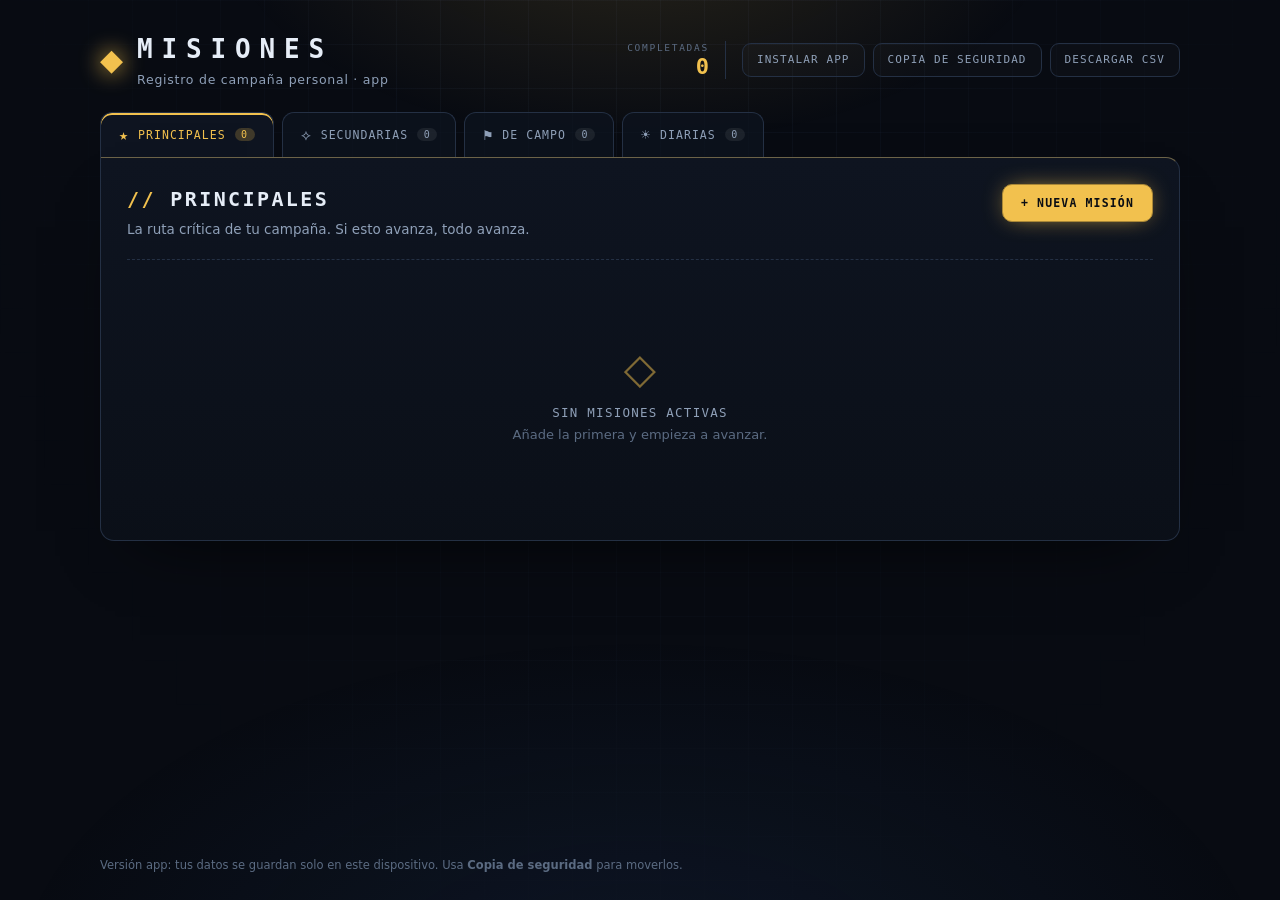
==== docs/index.html @ 9934641f "Validar fechas y mejorar avisos móviles" ====
<!DOCTYPE html>
<html lang="es">
<head>
  <meta charset="utf-8">
  <meta name="viewport" content="width=device-width, initial-scale=1, viewport-fit=cover">
  <title>MISIONES — Registro de campaña</title>
  <meta name="description" content="Convierte tus tareas en misiones de videojuego. Funciona sin conexión y guarda todo en tu dispositivo.">
  <meta name="theme-color" content="#080b12">
  <meta name="mobile-web-app-capable" content="yes">
  <meta name="apple-mobile-web-app-capable" content="yes">
  <meta name="apple-mobile-web-app-status-bar-style" content="black-translucent">
  <meta name="apple-mobile-web-app-title" content="Misiones">
  <link rel="manifest" href="manifest.webmanifest">
  <link rel="icon" type="image/png" sizes="64x64" href="iconos/favicon-64.png">
  <link rel="apple-touch-icon" href="iconos/apple-touch-icon.png">
  <link rel="stylesheet" href="style.css">
</head>
<body data-tipo="principales">
  <div class="fondo-rejilla" aria-hidden="true"></div>
  <div class="fondo-brillo" aria-hidden="true"></div>

  <header class="hud">
    <div class="marca">
      <span class="sigilo" aria-hidden="true">◆</span>
      <div>
        <h1>MISIONES</h1>
        <p class="lema-app">Registro de campaña personal · app</p>
      </div>
    </div>
    <div class="hud-derecha">
      <div class="stat">
        <span class="stat-etiqueta">COMPLETADAS</span>
        <span class="stat-valor" id="stat-completadas">0</span>
      </div>
      <div class="hud-acciones">
        <button type="button" class="btn-csv" id="btn-instalar">Instalar app</button>
        <button type="button" class="btn-csv" id="btn-copia">Copia de seguridad</button>
        <button type="button" class="btn-csv" id="btn-csv">Descargar CSV</button>
      </div>
    </div>
  </header>

  <nav class="pestanas" role="tablist" aria-label="Tipos de misión">
    <button class="pestana activa" data-tipo="principales" role="tab">
      <span class="pestana-icono" aria-hidden="true">★</span>
      <span class="pestana-texto">Principales</span>
      <span class="pestana-contador" data-contador="principales">0</span>
    </button>
    <button class="pestana" data-tipo="secundarias" role="tab">
      <span class="pestana-icono" aria-hidden="true">⟡</span>
      <span class="pestana-texto">Secundarias</span>
      <span class="pestana-contador" data-contador="secundarias">0</span>
    </button>
    <button class="pestana" data-tipo="campo" role="tab">
      <span class="pestana-icono" aria-hidden="true">⚑</span>
      <span class="pestana-texto">De Campo</span>
      <span class="pestana-contador" data-contador="campo">0</span>
    </button>
    <button class="pestana" data-tipo="diarias" role="tab">
      <span class="pestana-icono" aria-hidden="true">☀</span>
      <span class="pestana-texto">Diarias</span>
      <span class="pestana-contador" data-contador="diarias">0</span>
    </button>
  </nav>

  <main class="tablero">
    <section class="panel">
      <div class="panel-cabecera">
        <div>
          <h2 id="titulo-seccion">Principales</h2>
          <p class="panel-lema" id="lema-seccion">La ruta crítica de tu campaña.</p>
        </div>
        <button class="btn-primario" id="btn-nueva">
          <span aria-hidden="true">+</span> Nueva misión
        </button>
      </div>

      <ul class="lista-misiones" id="lista"></ul>

      <div class="vacio" id="vacio" hidden>
        <span class="vacio-icono" aria-hidden="true">◇</span>
        <p class="vacio-titulo">Sin misiones activas</p>
        <p class="vacio-texto">Añade la primera y empieza a avanzar.</p>
      </div>
    </section>
  </main>

  <footer class="pie">
    <span>Versión app: tus datos se guardan solo en este dispositivo. Usa <strong>Copia de seguridad</strong> para moverlos.</span>
  </footer>

  <dialog id="dialogo" class="dialogo">
    <form id="form-mision" novalidate>
      <header class="dialogo-cabecera">
        <div>
          <p class="dialogo-etiqueta" id="dialogo-tipo">PRINCIPALES</p>
          <h3>Nueva misión</h3>
        </div>
        <button type="button" class="btn-cerrar" id="btn-cerrar" aria-label="Cerrar">×</button>
      </header>

      <p class="grupo-ajustes-titulo">Ajustes normales</p>
      <label class="campo">
        <span>Título <b aria-hidden="true">*</b></span>
        <input type="text" id="campo-titulo" maxlength="160" placeholder="Ej. Terminar el informe del trimestre" autocomplete="off" required>
      </label>

      <label class="campo">
        <span>Descripción <em>(opcional)</em></span>
        <textarea id="campo-descripcion" rows="3" maxlength="1000" placeholder="Detalles, recompensas, notas…"></textarea>
      </label>

      <div class="campos-fecha">
        <div class="campo campo-fecha">
          <label for="campo-inicio">Fecha inicio <em>(opcional)</em></label>
          <div class="fecha-control">
            <input type="date" id="campo-inicio">
            <label class="opcion-aviso" for="aviso-inicio">
              <input type="checkbox" id="aviso-inicio" disabled>
              <span class="radio-aviso" aria-hidden="true"></span>
              <span>Avisarme · 00:00</span>
            </label>
          </div>
        </div>
        <div class="campo campo-fecha">
          <label for="campo-fin">Fecha fin <em>(opcional)</em></label>
          <div class="fecha-control">
            <input type="date" id="campo-fin">
            <label class="opcion-aviso" for="aviso-fin">
              <input type="checkbox" id="aviso-fin" disabled>
              <span class="radio-aviso" aria-hidden="true"></span>
              <span>Avisarme · 23:59</span>
            </label>
          </div>
        </div>
      </div>

      <details class="ajustes-avanzados">
        <summary><span>Ajustes avanzados</span><span class="chevron" aria-hidden="true">⌄</span></summary>
        <div class="avanzados-contenido">
          <p>Opciones adicionales para personalizar esta misión.</p>
          <button type="button" class="btn-fase" id="btn-anadir-fase"><span aria-hidden="true">＋</span> Añadir fase <span class="proximamente">Próximamente</span></button>
        </div>
      </details>

      <p class="form-error" id="form-error" role="alert" hidden></p>

      <footer class="dialogo-pie">
        <button type="button" class="btn-secundario" id="btn-cancelar">Cancelar</button>
        <button type="submit" class="btn-primario">Desplegar misión</button>
      </footer>
    </form>
  </dialog>

  <input type="file" id="archivo-copia" accept="application/json,.json" hidden>

  <div class="aviso" id="aviso" role="status" aria-live="polite" hidden></div>

  <script src="almacen.js"></script>
  <script src="nucleo.js"></script>
  <script>
    if ("serviceWorker" in navigator && /^https?:$/.test(location.protocol)) {
      window.addEventListener("load", function () {
        navigator.serviceWorker.register("./sw.js").catch(function () {
          /* sin service worker la app sigue funcionando */
        });
      });
    }
  </script>
</body>
</html>
---- docs/style.css ----
:root {
  --fondo: #080b12;
  --panel: #0e1420;
  --panel-alto: #121a28;
  --borde: #243044;
  --texto: #e6edf7;
  --texto-suave: #8fa0b8;
  --texto-tenue: #5b6b82;
  --acento: #f2c14e;
  --acento-tenue: rgba(242, 193, 78, 0.14);
  --peligro: #ff6b6b;
  --fuente-mono: ui-monospace, "SFMono-Regular", "Cascadia Mono", Consolas, monospace;
  --radio: 14px;
}

body[data-tipo="principales"] { --acento: #f2c14e; --acento-tenue: rgba(242, 193, 78, 0.14); }
body[data-tipo="secundarias"] { --acento: #56c8ff; --acento-tenue: rgba(86, 200, 255, 0.14); }
body[data-tipo="campo"] { --acento: #7ee787; --acento-tenue: rgba(126, 231, 135, 0.14); }
body[data-tipo="diarias"] { --acento: #c792ea; --acento-tenue: rgba(199, 146, 234, 0.14); }

* { box-sizing: border-box; }

[hidden] { display: none !important; }

html, body { min-height: 100%; }

body {
  margin: 0;
  background: var(--fondo);
  color: var(--texto);
  font-family: "Segoe UI", system-ui, -apple-system, sans-serif;
  line-height: 1.5;
  display: flex;
  flex-direction: column;
  min-height: 100vh;
  overflow-x: hidden;
  overscroll-behavior-y: none;
  padding-top: env(safe-area-inset-top);
  padding-bottom: env(safe-area-inset-bottom);
}

.fondo-rejilla {
  position: fixed;
  inset: 0;
  z-index: 0;
  pointer-events: none;
  background-image:
    linear-gradient(rgba(120, 160, 220, 0.045) 1px, transparent 1px),
    linear-gradient(90deg, rgba(120, 160, 220, 0.045) 1px, transparent 1px);
  background-size: 44px 44px;
  mask-image: radial-gradient(ellipse at 50% 0%, #000 20%, transparent 78%);
}

.fondo-brillo {
  position: fixed;
  inset: 0;
  z-index: 0;
  pointer-events: none;
  background:
    radial-gradient(600px 320px at 50% -80px, var(--acento-tenue), transparent 70%),
    radial-gradient(900px 500px at 50% 110%, rgba(40, 80, 140, 0.16), transparent 70%);
  transition: background 0.4s ease;
}

.hud, .pestanas, .tablero, .pie { position: relative; z-index: 1; }

/* ---------- Cabecera ---------- */
.hud {
  display: flex;
  align-items: center;
  justify-content: space-between;
  gap: 20px;
  flex-wrap: wrap;
  width: min(1080px, 100% - 40px);
  margin: 0 auto;
  padding: 30px 0 22px;
}

.marca { display: flex; align-items: center; gap: 14px; }

.sigilo {
  color: var(--acento);
  font-size: 30px;
  line-height: 1;
  text-shadow: 0 0 22px var(--acento);
  transition: color 0.3s ease;
}

h1 {
  margin: 0;
  font-family: var(--fuente-mono);
  font-size: 26px;
  letter-spacing: 0.34em;
  font-weight: 700;
}

.lema-app {
  margin: 2px 0 0;
  font-size: 12.5px;
  color: var(--texto-suave);
  letter-spacing: 0.06em;
}

.hud-derecha { display: flex; align-items: center; gap: 16px; }

.stat {
  display: flex;
  flex-direction: column;
  align-items: flex-end;
  padding-right: 16px;
  border-right: 1px solid var(--borde);
}

.stat-etiqueta {
  font-family: var(--fuente-mono);
  font-size: 9.5px;
  letter-spacing: 0.18em;
  color: var(--texto-tenue);
}

.stat-valor {
  font-family: var(--fuente-mono);
  font-size: 22px;
  font-weight: 700;
  color: var(--acento);
  line-height: 1.1;
  transition: color 0.3s ease;
}

.btn-csv {
  font-family: var(--fuente-mono);
  font-size: 11px;
  letter-spacing: 0.1em;
  text-transform: uppercase;
  text-decoration: none;
  color: var(--texto-suave);
  border: 1px solid var(--borde);
  background: rgba(255, 255, 255, 0.02);
  border-radius: 9px;
  padding: 10px 14px;
  transition: 0.2s ease;
}

.btn-csv:hover { color: var(--texto); border-color: var(--acento); background: var(--acento-tenue); }

/* En la versión app los botones de cabecera son <button>. */
button.btn-csv {
  cursor: pointer;
  font-family: var(--fuente-mono);
  line-height: 1.1;
}

.hud-acciones { display: flex; align-items: center; gap: 8px; flex-wrap: wrap; justify-content: flex-end; }

/* ---------- Pestañas ---------- */
.pestanas {
  display: flex;
  gap: 8px;
  width: min(1080px, 100% - 40px);
  margin: 0 auto;
  padding-bottom: 0;
  overflow-x: auto;
  scrollbar-width: none;
}

.pestanas::-webkit-scrollbar { display: none; }

.pestana {
  --color: var(--texto-suave);
  display: flex;
  align-items: center;
  gap: 9px;
  padding: 13px 18px;
  border: 1px solid var(--borde);
  border-bottom: none;
  border-radius: 12px 12px 0 0;
  background: rgba(14, 20, 32, 0.7);
  color: var(--texto-suave);
  font-family: var(--fuente-mono);
  font-size: 11.5px;
  letter-spacing: 0.09em;
  text-transform: uppercase;
  cursor: pointer;
  white-space: nowrap;
  transition: 0.2s ease;
}

.pestana:hover { color: var(--texto); background: var(--panel-alto); }

.pestana.activa {
  color: var(--color);
  background: var(--panel);
  box-shadow: inset 0 2px 0 var(--color);
}

.pestana[data-tipo="principales"] { --color: #f2c14e; }
.pestana[data-tipo="secundarias"] { --color: #56c8ff; }
.pestana[data-tipo="campo"] { --color: #7ee787; }
.pestana[data-tipo="diarias"] { --color: #c792ea; }

.pestana-icono { font-size: 15px; }

.pestana-contador {
  font-size: 10px;
  min-width: 20px;
  text-align: center;
  padding: 1px 6px;
  border-radius: 20px;
  background: rgba(255, 255, 255, 0.07);
  color: var(--texto-suave);
}

.pestana.activa .pestana-contador {
  background: color-mix(in srgb, var(--color) 22%, transparent);
  color: var(--color);
}

/* ---------- Tablero ---------- */
.tablero {
  flex: 1;
  width: min(1080px, 100% - 40px);
  margin: 0 auto;
  padding-bottom: 40px;
}

.panel {
  background: linear-gradient(180deg, var(--panel) 0%, rgba(11, 16, 25, 0.96) 100%);
  border: 1px solid var(--borde);
  border-top: 1px solid color-mix(in srgb, var(--acento) 35%, var(--borde));
  border-radius: 0 var(--radio) var(--radio) var(--radio);
  padding: 26px;
  min-height: 380px;
  box-shadow: 0 30px 70px -40px rgba(0, 0, 0, 0.9);
}

.panel-cabecera {
  display: flex;
  align-items: flex-start;
  justify-content: space-between;
  gap: 20px;
  flex-wrap: wrap;
  padding-bottom: 20px;
  border-bottom: 1px dashed var(--borde);
}

.panel h2 {
  margin: 0;
  font-family: var(--fuente-mono);
  font-size: 20px;
  letter-spacing: 0.12em;
  text-transform: uppercase;
}

.panel h2::before { content: "// "; color: var(--acento); }

.panel-lema { margin: 5px 0 0; color: var(--texto-suave); font-size: 13.5px; }

/* ---------- Botones ---------- */
.btn-primario, .btn-secundario {
  font-family: var(--fuente-mono);
  font-size: 11.5px;
  letter-spacing: 0.1em;
  text-transform: uppercase;
  border-radius: 10px;
  padding: 11px 18px;
  cursor: pointer;
  transition: 0.18s ease;
}

.btn-primario {
  border: 1px solid color-mix(in srgb, var(--acento) 70%, #000);
  background: var(--acento);
  color: #0a0d13;
  font-weight: 700;
  box-shadow: 0 0 24px -8px var(--acento);
}

.btn-primario:hover { filter: brightness(1.08); transform: translateY(-1px); }
.btn-primario:active { transform: translateY(0); }
.btn-primario:disabled { opacity: 0.55; cursor: progress; transform: none; }

.btn-secundario {
  border: 1px solid var(--borde);
  background: transparent;
  color: var(--texto-suave);
}

.btn-secundario:hover { color: var(--texto); border-color: var(--texto-tenue); }

/* ---------- Lista de misiones ---------- */
.lista-misiones {
  list-style: none;
  margin: 18px 0 0;
  padding: 0;
  display: flex;
  flex-direction: column;
  gap: 10px;
}

.mision {
  display: flex;
  align-items: center;
  gap: 16px;
  padding: 16px 16px 16px 20px;
  background: var(--panel-alto);
  border: 1px solid var(--borde);
  border-left: 3px solid var(--acento);
  border-radius: 10px;
  animation: aparecer 0.28s ease both;
}

.mision.saliendo {
  animation: salir 0.32s ease forwards;
}

@keyframes aparecer {
  from { opacity: 0; transform: translateY(7px); }
  to { opacity: 1; transform: translateY(0); }
}

@keyframes salir {
  to { opacity: 0; transform: translateX(26px); }
}

.mision-cuerpo { flex: 1; min-width: 0; }

.mision h3 {
  margin: 0 0 3px;
  font-size: 15.5px;
  font-weight: 600;
  overflow-wrap: anywhere;
}

.mision-desc {
  margin: 0;
  font-size: 13.5px;
  color: var(--texto-suave);
  overflow-wrap: anywhere;
  white-space: pre-wrap;
}

.mision-meta {
  display: flex;
  flex-wrap: wrap;
  gap: 6px 14px;
  margin-top: 8px;
  font-family: var(--fuente-mono);
  font-size: 10.5px;
  letter-spacing: 0.04em;
  color: var(--texto-tenue);
}

.mision-meta .dato::before { content: "▸ "; color: var(--acento); }
.mision-meta .dato-aviso { color: var(--acento); }
.mision-meta .dato-aviso::before { content: "◉ "; }

.btn-completar {
  flex-shrink: 0;
  font-family: var(--fuente-mono);
  font-size: 10.5px;
  letter-spacing: 0.1em;
  padding: 10px 14px;
  border-radius: 8px;
  border: 1px solid color-mix(in srgb, var(--acento) 45%, var(--borde));
  background: transparent;
  color: var(--acento);
  cursor: pointer;
  transition: 0.18s ease;
}

.btn-completar:hover {
  background: var(--acento);
  color: #0a0d13;
  box-shadow: 0 0 22px -8px var(--acento);
}

.btn-completar:disabled { opacity: 0.5; cursor: progress; }

/* ---------- Estado vacío ---------- */
.vacio {
  display: flex;
  flex-direction: column;
  align-items: center;
  justify-content: center;
  text-align: center;
  padding: 70px 20px;
  color: var(--texto-suave);
}

.vacio-icono {
  font-size: 42px;
  color: var(--acento);
  opacity: 0.5;
  line-height: 1;
}

.vacio-titulo { margin: 14px 0 2px; font-family: var(--fuente-mono); letter-spacing: 0.1em; text-transform: uppercase; font-size: 12.5px; }
.vacio-texto { margin: 0; font-size: 13px; color: var(--texto-tenue); }

/* ---------- Pie ---------- */
.pie {
  width: min(1080px, 100% - 40px);
  margin: 0 auto;
  padding: 0 0 26px;
  font-size: 11.5px;
  color: var(--texto-tenue);
}

.pie code {
  font-family: var(--fuente-mono);
  color: var(--texto-suave);
  background: rgba(255, 255, 255, 0.04);
  padding: 2px 6px;
  border-radius: 5px;
}

/* ---------- Diálogo ---------- */
.dialogo {
  width: min(560px, calc(100% - 32px));
  max-height: calc(100dvh - 28px);
  overflow-y: auto;
  padding: 0;
  border: 1px solid var(--borde);
  border-top: 2px solid var(--acento);
  border-radius: var(--radio);
  background: var(--panel);
  color: var(--texto);
  box-shadow: 0 40px 90px -30px #000;
}

.dialogo::backdrop {
  background: rgba(4, 7, 12, 0.78);
  backdrop-filter: blur(3px);
}

.dialogo[open] { animation: aparecer 0.22s ease both; }

#form-mision { padding: 22px 24px 20px; }

.grupo-ajustes-titulo {
  margin: 0 0 15px;
  padding-bottom: 8px;
  border-bottom: 1px solid var(--borde);
  color: var(--acento);
  font-family: var(--fuente-mono);
  font-size: 10px;
  letter-spacing: 0.16em;
  text-transform: uppercase;
}

.dialogo-cabecera {
  display: flex;
  justify-content: space-between;
  align-items: flex-start;
  margin-bottom: 18px;
}

.dialogo-etiqueta {
  margin: 0 0 4px;
  font-family: var(--fuente-mono);
  font-size: 9.5px;
  letter-spacing: 0.2em;
  color: var(--acento);
}

.dialogo h3 { margin: 0; font-size: 19px; }

.btn-cerrar {
  border: 1px solid var(--borde);
  background: transparent;
  color: var(--texto-suave);
  width: 32px;
  height: 32px;
  border-radius: 8px;
  font-size: 19px;
  line-height: 1;
  cursor: pointer;
  transition: 0.18s ease;
}

.btn-cerrar:hover { color: var(--texto); border-color: var(--peligro); }

.campo { display: flex; flex-direction: column; gap: 6px; margin-bottom: 14px; }

.campo > span, .campo-fecha > label {
  font-family: var(--fuente-mono);
  font-size: 10.5px;
  letter-spacing: 0.1em;
  text-transform: uppercase;
  color: var(--texto-suave);
}

.campo > span b { color: var(--acento); }
.campo > span em, .campo-fecha > label em { color: var(--texto-tenue); font-style: normal; text-transform: none; letter-spacing: 0; }

.campo input, .campo textarea {
  width: 100%;
  padding: 10px 12px;
  border: 1px solid var(--borde);
  border-radius: 9px;
  background: #0a0f18;
  color: var(--texto);
  font-family: inherit;
  font-size: 14px;
  transition: 0.18s ease;
}

.campo textarea { resize: vertical; min-height: 70px; }

.campo input:focus, .campo textarea:focus {
  outline: none;
  border-color: var(--acento);
  box-shadow: 0 0 0 3px var(--acento-tenue);
}

.campo input::placeholder, .campo textarea::placeholder { color: #46546a; }

.campo input[type="date"] { color-scheme: dark; }

.campos-fecha { display: grid; grid-template-columns: 1fr 1fr; gap: 14px; }
.campo-fecha { min-width: 0; }
.campo-fecha > label { cursor: pointer; }
.fecha-control { display: flex; align-items: center; gap: 10px; }
.fecha-control > input[type="date"] { flex: 1; min-width: 0; }

.opcion-aviso {
  position: relative;
  display: inline-flex;
  flex: 0 0 auto;
  align-items: center;
  justify-content: center;
  gap: 6px;
  min-width: 104px;
  min-height: 44px;
  padding: 8px 10px;
  border: 1px solid var(--borde);
  border-radius: 9px;
  background: rgba(255, 255, 255, 0.025);
  color: var(--texto-suave);
  font-size: 11px;
  cursor: pointer;
  user-select: none;
  touch-action: manipulation;
  transition: 0.18s ease;
}

.opcion-aviso input {
  position: absolute;
  inset: 0;
  z-index: 1;
  width: 100%;
  height: 100%;
  margin: 0;
  opacity: 0;
  cursor: pointer;
}

.radio-aviso {
  display: inline-grid;
  place-items: center;
  width: 17px;
  height: 17px;
  border: 1px solid var(--texto-tenue);
  border-radius: 50%;
  transition: 0.18s ease;
}

.radio-aviso::after {
  content: "";
  width: 7px;
  height: 7px;
  border-radius: 50%;
  background: transparent;
  transition: 0.18s ease;
}

.opcion-aviso input:checked + .radio-aviso { border-color: var(--acento); box-shadow: 0 0 0 3px var(--acento-tenue); }
.opcion-aviso input:checked + .radio-aviso::after { background: var(--acento); }
.opcion-aviso input:focus-visible + .radio-aviso { outline: 2px solid var(--acento); outline-offset: 3px; }
.opcion-aviso input:disabled ~ span { opacity: 0.4; }
.opcion-aviso:has(input:checked) { border-color: color-mix(in srgb, var(--acento) 60%, var(--borde)); color: var(--acento); background: var(--acento-tenue); }
.opcion-aviso:has(input:focus-visible) { outline: 2px solid var(--acento); outline-offset: 2px; }
.opcion-aviso:has(input:disabled) { cursor: not-allowed; }

.ajustes-avanzados {
  margin: 2px 0 14px;
  border: 1px solid var(--borde);
  border-radius: 10px;
  background: rgba(255, 255, 255, 0.018);
}

.ajustes-avanzados summary {
  display: flex;
  justify-content: space-between;
  align-items: center;
  padding: 11px 13px;
  color: var(--texto-suave);
  font-family: var(--fuente-mono);
  font-size: 10.5px;
  letter-spacing: 0.1em;
  text-transform: uppercase;
  cursor: pointer;
  list-style: none;
}

.ajustes-avanzados summary::-webkit-details-marker { display: none; }
.ajustes-avanzados summary:hover { color: var(--texto); }
.ajustes-avanzados[open] summary { border-bottom: 1px solid var(--borde); color: var(--acento); }
.chevron { font-size: 17px; transition: transform 0.18s ease; }
.ajustes-avanzados[open] .chevron { transform: rotate(180deg); }
.avanzados-contenido { padding: 12px 13px 14px; }
.avanzados-contenido > p { margin: 0 0 11px; color: var(--texto-tenue); font-size: 12px; }

.btn-fase {
  display: flex;
  align-items: center;
  gap: 8px;
  width: 100%;
  padding: 10px 12px;
  border: 1px dashed var(--borde);
  border-radius: 8px;
  background: transparent;
  color: var(--texto-suave);
  font-family: var(--fuente-mono);
  font-size: 11px;
  text-align: left;
  cursor: pointer;
}

.btn-fase:hover { border-color: var(--acento); color: var(--texto); }
.btn-fase > span:first-child { color: var(--acento); font-size: 16px; }
.proximamente { margin-left: auto; color: var(--texto-tenue); font-size: 9px; text-transform: uppercase; }

.form-error {
  margin: 0 0 12px;
  font-size: 12.5px;
  color: var(--peligro);
}

.dialogo-pie {
  display: flex;
  justify-content: flex-end;
  gap: 10px;
  margin-top: 6px;
  padding-top: 16px;
  border-top: 1px dashed var(--borde);
}

/* ---------- Aviso ---------- */
.aviso {
  position: fixed;
  left: 50%;
  bottom: 26px;
  z-index: 20;
  transform: translate(-50%, 16px);
  background: #101827;
  border: 1px solid color-mix(in srgb, var(--acento) 55%, var(--borde));
  border-left: 3px solid var(--acento);
  color: var(--texto);
  font-size: 13px;
  padding: 12px 18px;
  border-radius: 10px;
  box-shadow: 0 18px 40px -18px #000;
  opacity: 0;
  transition: 0.28s ease;
  max-width: min(460px, calc(100% - 32px));
}

.aviso.visible { opacity: 1; transform: translate(-50%, 0); }

@media (max-width: 640px) {
  .hud { padding-top: 22px; }
  h1 { font-size: 21px; letter-spacing: 0.24em; }
  .hud-derecha { width: 100%; justify-content: space-between; }
  .hud-acciones { justify-content: flex-start; }
  .panel { padding: 18px; min-height: 320px; }
  .panel-cabecera { flex-direction: column; }
  .btn-primario { width: 100%; }
  .mision { flex-direction: column; align-items: stretch; gap: 12px; }
  .btn-completar { width: 100%; }
  .campos-fecha { grid-template-columns: 1fr; gap: 0; }
  .fecha-control { gap: 8px; }
  .pie { font-size: 10.5px; }
}
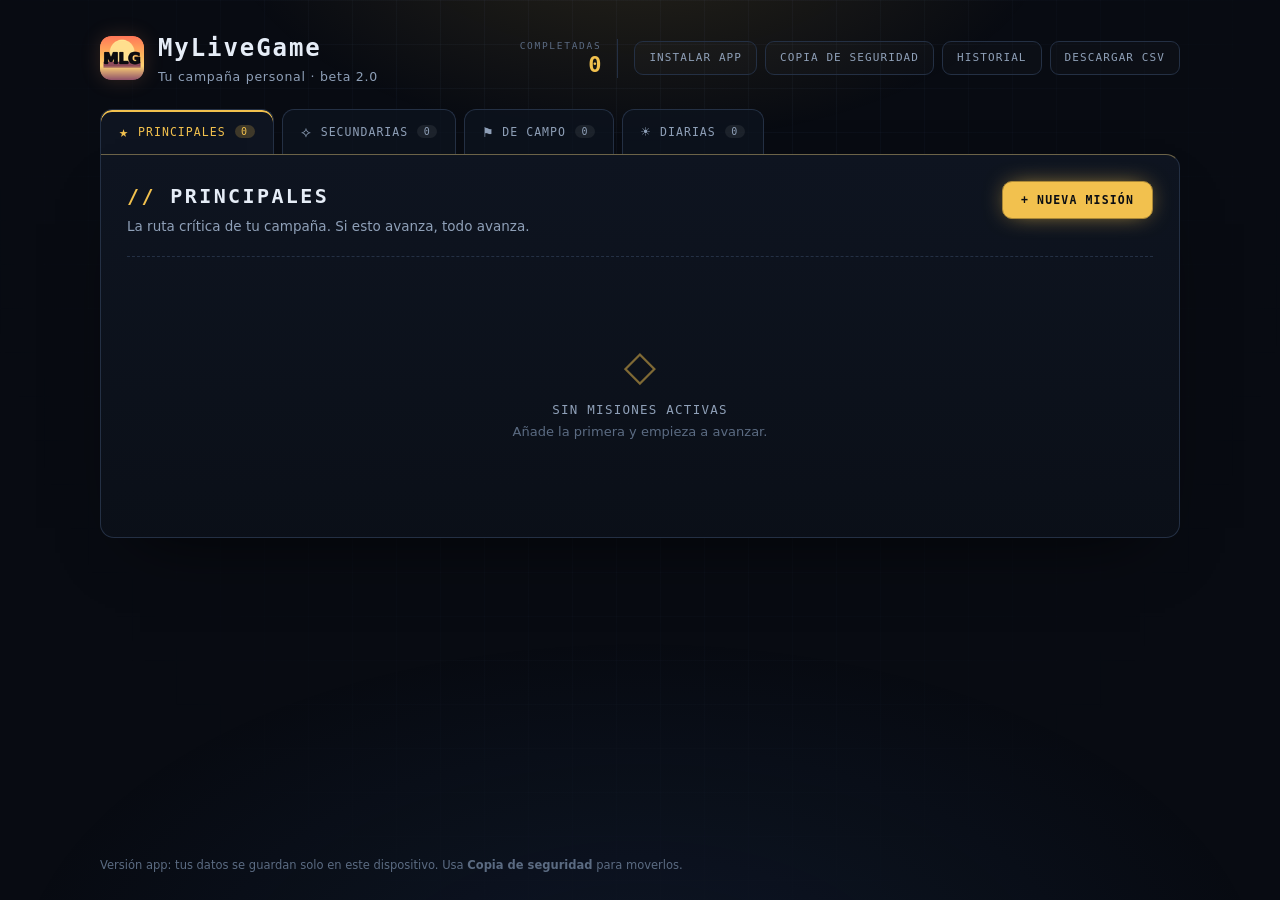
==== commit 0a02a0a2: "Publicar MyLiveGame beta 2.0" ====
--- a/docs/index.html
+++ b/docs/index.html
@@ -3,13 +3,13 @@
 <head>
   <meta charset="utf-8">
   <meta name="viewport" content="width=device-width, initial-scale=1, viewport-fit=cover">
-  <title>MISIONES — Registro de campaña</title>
-  <meta name="description" content="Convierte tus tareas en misiones de videojuego. Funciona sin conexión y guarda todo en tu dispositivo.">
-  <meta name="theme-color" content="#080b12">
+  <title>MyLiveGame (beta)</title>
+  <meta name="description" content="MyLiveGame (beta): convierte tus tareas en misiones.">
+  <meta name="theme-color" content="#ff9a5c">
   <meta name="mobile-web-app-capable" content="yes">
   <meta name="apple-mobile-web-app-capable" content="yes">
   <meta name="apple-mobile-web-app-status-bar-style" content="black-translucent">
-  <meta name="apple-mobile-web-app-title" content="Misiones">
+  <meta name="apple-mobile-web-app-title" content="MyLiveGame">
   <link rel="manifest" href="manifest.webmanifest">
   <link rel="icon" type="image/png" sizes="64x64" href="iconos/favicon-64.png">
   <link rel="apple-touch-icon" href="iconos/apple-touch-icon.png">
@@ -21,10 +21,10 @@
 
   <header class="hud">
     <div class="marca">
-      <span class="sigilo" aria-hidden="true">◆</span>
+      <img class="logo-mlg" src="iconos/favicon-64.png" alt="">
       <div>
-        <h1>MISIONES</h1>
-        <p class="lema-app">Registro de campaña personal · app</p>
+        <h1>MyLiveGame</h1>
+        <p class="lema-app">Tu campaña personal · beta 2.0</p>
       </div>
     </div>
     <div class="hud-derecha">
@@ -35,6 +35,7 @@
       <div class="hud-acciones">
         <button type="button" class="btn-csv" id="btn-instalar">Instalar app</button>
         <button type="button" class="btn-csv" id="btn-copia">Copia de seguridad</button>
+        <button type="button" class="btn-csv" id="btn-historial">Historial</button>
         <button type="button" class="btn-csv" id="btn-csv">Descargar CSV</button>
       </div>
     </div>
@@ -94,7 +95,7 @@
       <header class="dialogo-cabecera">
         <div>
           <p class="dialogo-etiqueta" id="dialogo-tipo">PRINCIPALES</p>
-          <h3>Nueva misión</h3>
+          <h3 id="dialogo-titulo">Nueva misión</h3>
         </div>
         <button type="button" class="btn-cerrar" id="btn-cerrar" aria-label="Cerrar">×</button>
       </header>
@@ -118,9 +119,10 @@
             <label class="opcion-aviso" for="aviso-inicio">
               <input type="checkbox" id="aviso-inicio" disabled>
               <span class="radio-aviso" aria-hidden="true"></span>
-              <span>Avisarme · 00:00</span>
+              <span>Avisarme</span>
             </label>
           </div>
+          <label class="hora-aviso-control" for="campo-hora-inicio">Hora del aviso <input type="time" id="campo-hora-inicio" value="00:00" disabled></label>
         </div>
         <div class="campo campo-fecha">
           <label for="campo-fin">Fecha fin <em>(opcional)</em></label>
@@ -129,25 +131,138 @@
             <label class="opcion-aviso" for="aviso-fin">
               <input type="checkbox" id="aviso-fin" disabled>
               <span class="radio-aviso" aria-hidden="true"></span>
-              <span>Avisarme · 23:59</span>
+              <span>Avisarme</span>
             </label>
           </div>
-        </div>
-      </div>
+          <label class="hora-aviso-control" for="campo-hora-fin">Hora del aviso <input type="time" id="campo-hora-fin" value="23:59" disabled></label>
+        </div>
+      </div>
+
+      <label class="campo"><span>Tipo de misión</span>
+        <select id="campo-tipo">
+          <option value="principales">Principales</option>
+          <option value="secundarias">Secundarias</option>
+          <option value="campo">De Campo</option>
+          <option value="diarias">Diarias</option>
+        </select>
+      </label>
 
       <details class="ajustes-avanzados">
         <summary><span>Ajustes avanzados</span><span class="chevron" aria-hidden="true">⌄</span></summary>
         <div class="avanzados-contenido">
           <p>Opciones adicionales para personalizar esta misión.</p>
-          <button type="button" class="btn-fase" id="btn-anadir-fase"><span aria-hidden="true">＋</span> Añadir fase <span class="proximamente">Próximamente</span></button>
+          <label class="opcion-check opcion-regular"><input type="checkbox" id="campo-regular"> Activar misión regular</label>
+          <div class="regular-opciones" id="regular-opciones" hidden>
+            <p class="regular-titulo">Días de reactivación</p>
+            <div class="dias-regular" role="group" aria-label="Días de reactivación">
+              <label><input type="checkbox" class="dia-regular" value="1"> L</label><label><input type="checkbox" class="dia-regular" value="2"> M</label><label><input type="checkbox" class="dia-regular" value="3"> X</label><label><input type="checkbox" class="dia-regular" value="4"> J</label><label><input type="checkbox" class="dia-regular" value="5"> V</label><label><input type="checkbox" class="dia-regular" value="6"> S</label><label><input type="checkbox" class="dia-regular" value="0"> D</label>
+            </div>
+            <label class="campo"><span>Hora del aviso semanal <em>(opcional)</em></span><input type="time" id="campo-hora-regular"></label>
+            <label class="opcion-check"><input type="checkbox" id="campo-aviso-regular"> Enviar notificación a esa hora</label>
+          </div>
+          <button type="button" class="btn-fase" id="btn-anadir-fase">＋ Añadir fases</button>
         </div>
       </details>
 
       <p class="form-error" id="form-error" role="alert" hidden></p>
 
       <footer class="dialogo-pie">
+        <button type="button" class="btn-peligro" id="btn-cancelar-mision" hidden>Cancelar misión</button>
         <button type="button" class="btn-secundario" id="btn-cancelar">Cancelar</button>
-        <button type="submit" class="btn-primario">Desplegar misión</button>
+        <button type="submit" class="btn-primario" id="btn-guardar-mision">Desplegar misión</button>
+      </footer>
+    </form>
+  </dialog>
+
+  <dialog id="dialogo-historial" class="dialogo dialogo-historial">
+    <section class="panel-historial">
+      <header class="dialogo-cabecera"><div><p class="dialogo-etiqueta">ARCHIVO DE CAMPAÑA</p><h3>Historial de misiones</h3></div><button type="button" class="btn-cerrar" id="btn-cerrar-historial" aria-label="Cerrar historial">×</button></header>
+      <div class="filtros-historial">
+        <label class="campo"><span>Buscar por título</span><input type="search" id="historial-busqueda" placeholder="Escribe para buscar…"></label>
+        <label class="campo"><span>Tipo</span><select id="historial-tipo"><option value="">Todos</option><option value="principales">Principales</option><option value="secundarias">Secundarias</option><option value="campo">De Campo</option><option value="diarias">Diarias</option></select></label>
+        <label class="campo"><span>Desde</span><input type="date" id="historial-desde"></label>
+        <label class="campo"><span>Hasta</span><input type="date" id="historial-hasta"></label>
+      </div>
+      <p class="historial-resumen" id="historial-resumen"></p><ul class="lista-historial" id="lista-historial"></ul>
+      <div class="vacio historial-vacio" id="historial-vacio" hidden><p class="vacio-titulo">No hay resultados</p><p class="vacio-texto">Prueba a cambiar los filtros.</p></div>
+    </section>
+  </dialog>
+
+  <dialog id="dialogo-editor-fases" class="dialogo dialogo-editor">
+    <section class="editor-fases">
+      <header class="dialogo-cabecera">
+        <div>
+          <p class="dialogo-etiqueta">DISEÑO DE MISIÓN</p>
+          <h3>Editor de fases</h3>
+        </div>
+        <button type="button" class="btn-cerrar" id="btn-cerrar-editor-fases" aria-label="Cerrar editor">×</button>
+      </header>
+      <p class="editor-ayuda">Añade fases al lienzo y arrastra con <b>Flechas</b> para conectarlas; usa <b>Borrar flecha</b> para quitarlas. Sin flechas entrantes son iniciales; con varias entradas, deben completarse todas las predecesoras.</p>
+      <div class="editor-herramientas">
+        <button type="button" class="btn-primario" id="btn-crear-fase">＋ Añadir fase</button>
+        <button type="button" class="btn-secundario" id="btn-conectar-fases" aria-pressed="false">↗ Flechas</button>
+        <button type="button" class="btn-secundario" id="btn-borrar-flecha" aria-pressed="false">⌫ Borrar flecha</button>
+        <span id="editor-modo" class="editor-modo">Pulsa «Añadir fase» para colocar una fase.</span>
+      </div>
+      <div class="lienzo-scroll" id="lienzo-scroll" aria-label="Lienzo de fases">
+        <div class="lienzo-fases" id="lienzo-fases">
+          <svg class="lienzo-flechas" id="lienzo-flechas" aria-hidden="true"></svg>
+          <div class="lienzo-nodos" id="lienzo-nodos"></div>
+        </div>
+      </div>
+      <p class="form-error" id="editor-error" role="alert" hidden></p>
+      <footer class="dialogo-pie">
+        <button type="button" class="btn-secundario" id="btn-cancelar-editor-fases">Cancelar</button>
+        <button type="button" class="btn-primario" id="btn-confirmar-fases">Confirmar fases</button>
+      </footer>
+    </section>
+  </dialog>
+
+  <dialog id="dialogo-ajuste-fase" class="dialogo dialogo-ajuste-fase">
+    <form id="form-ajuste-fase" novalidate>
+      <header class="dialogo-cabecera">
+        <div><p class="dialogo-etiqueta">AJUSTES DE FASE</p><h3>Editar fase</h3></div>
+        <button type="button" class="btn-cerrar" id="btn-cerrar-ajuste-fase" aria-label="Cerrar">×</button>
+      </header>
+      <label class="campo"><span>Título <b aria-hidden="true">*</b></span><input id="ajuste-fase-titulo" maxlength="160" required></label>
+      <label class="campo"><span>Descripción <em>(opcional)</em></span><textarea id="ajuste-fase-descripcion" rows="3" maxlength="1000"></textarea></label>
+      <div class="campos-fila">
+        <label class="campo"><span>Fecha inicio</span><input type="date" id="ajuste-fase-inicio"></label>
+        <label class="campo"><span>Fecha fin</span><input type="date" id="ajuste-fase-fin"></label>
+      </div>
+      <div class="campos-fila ajuste-fase-opciones">
+        <label class="opcion-check"><input type="checkbox" id="ajuste-fase-aviso-inicio"> Avisarme al inicio · 00:00</label>
+        <label class="opcion-check"><input type="checkbox" id="ajuste-fase-aviso-fin"> Avisarme al fin · 23:59</label>
+      </div>
+      <div class="campos-fila"><label class="campo"><span>Hora aviso inicio</span><input type="time" id="ajuste-fase-hora-inicio" value="00:00"></label><label class="campo"><span>Hora aviso fin</span><input type="time" id="ajuste-fase-hora-fin" value="23:59"></label></div>
+      <label class="campo"><span>Peso / valor de la fase</span><input type="number" id="ajuste-fase-valor" min="0" step="0.1" value="1"></label>
+      <p class="form-error" id="ajuste-fase-error" role="alert" hidden></p>
+      <footer class="dialogo-pie">
+        <button type="button" class="btn-secundario" id="btn-eliminar-fase">Eliminar fase</button>
+        <button type="button" class="btn-secundario" id="btn-cancelar-ajuste-fase">Cancelar</button>
+        <button type="submit" class="btn-primario">Guardar fase</button>
+      </footer>
+    </form>
+  </dialog>
+
+  <dialog id="dialogo-grado" class="dialogo dialogo-grado">
+    <form id="form-grado" novalidate>
+      <header class="dialogo-cabecera">
+        <div><p class="dialogo-etiqueta">CLASIFICACIÓN</p><h3>Cambiar categoría</h3></div>
+        <button type="button" class="btn-cerrar" id="btn-cerrar-grado" aria-label="Cerrar">×</button>
+      </header>
+      <label class="campo"><span>Nueva categoría</span>
+        <select id="grado-destino">
+          <option value="principales">Principales</option>
+          <option value="secundarias">Secundarias</option>
+          <option value="campo">De Campo</option>
+          <option value="diarias">Diarias</option>
+        </select>
+      </label>
+      <p class="form-error" id="grado-error" role="alert" hidden></p>
+      <footer class="dialogo-pie">
+        <button type="button" class="btn-secundario" id="btn-cancelar-grado">Cancelar</button>
+        <button type="submit" class="btn-primario">Guardar categoría</button>
       </footer>
     </form>
   </dialog>
--- a/docs/style.css
+++ b/docs/style.css
@@ -86,11 +86,13 @@
   transition: color 0.3s ease;
 }
 
+.logo-mlg { display: block; width: 44px; height: 44px; flex: 0 0 auto; border-radius: 11px; object-fit: cover; box-shadow: 0 0 20px rgba(255,154,92,.18); }
+
 h1 {
   margin: 0;
   font-family: var(--fuente-mono);
-  font-size: 26px;
-  letter-spacing: 0.34em;
+  font-size: 24px;
+  letter-spacing: 0.08em;
   font-weight: 700;
 }
 
@@ -353,6 +355,33 @@
 .mision-meta .dato::before { content: "▸ "; color: var(--acento); }
 .mision-meta .dato-aviso { color: var(--acento); }
 .mision-meta .dato-aviso::before { content: "◉ "; }
+.mision-meta .dato-recurrente { color: #b6a0ff; }
+.mision-meta .dato-recurrente::before { content: "↻ "; }
+
+.mision-fases { margin-top: 12px; border: 1px solid var(--borde); border-radius: 9px; background: rgba(3, 7, 13, .32); }
+.mision-fases > summary { padding: 9px 11px; color: var(--acento); font: 10px var(--fuente-mono); letter-spacing: .07em; cursor: pointer; list-style: none; }
+.mision-fases > summary::-webkit-details-marker { display: none; }
+.mision-fases > summary::before { content: "▸ "; }
+.mision-fases[open] > summary { border-bottom: 1px solid var(--borde); }
+.lista-fases-activas { display: flex; flex-direction: column; gap: 7px; margin: 0; padding: 9px; list-style: none; }
+.fase-activa { display: flex; align-items: center; justify-content: space-between; gap: 12px; padding: 10px 11px; border: 1px solid color-mix(in srgb, var(--acento) 25%, var(--borde)); border-radius: 9px; background: var(--panel-alto); }
+.fase-activa-info { min-width: 0; }
+.fase-activa-info strong { display: block; font-size: 13px; }
+.fase-activa-info p { margin: 3px 0; color: var(--texto-suave); font-size: 12px; white-space: pre-wrap; }
+.fase-activa-info small { color: var(--texto-tenue); font: 10px var(--fuente-mono); }
+.btn-completar-fase { flex: 0 0 auto; padding: 8px 10px; border: 1px solid var(--acento); border-radius: 8px; background: var(--acento-tenue); color: var(--acento); font: 10px var(--fuente-mono); cursor: pointer; touch-action: manipulation; }
+.btn-completar-fase:hover { background: var(--acento); color: #080b12; }
+.btn-completar-fase:disabled { opacity: .5; cursor: progress; }
+.fases-sin-activas { padding: 8px; color: var(--texto-suave); font-size: 12px; }
+.mision-acciones { display: flex; align-items: center; gap: 8px; flex: 0 0 auto; }
+.btn-ajustes-mision { display: grid; place-items: center; width: 40px; height: 40px; flex: 0 0 auto; border: 1px solid var(--borde); border-radius: 9px; background: transparent; color: var(--texto-suave); font-size: 17px; cursor: pointer; touch-action: manipulation; }
+.btn-ajustes-mision:hover { color: var(--acento); border-color: var(--acento); background: var(--acento-tenue); }
+
+.progreso-mision { margin-top: 12px; }
+.progreso-mision-cabecera { display: flex; justify-content: space-between; gap: 10px; margin-bottom: 5px; color: var(--texto-tenue); font: 10px var(--fuente-mono); letter-spacing: .05em; }
+.progreso-mision-cabecera strong { color: var(--acento); }
+.progreso-mision-barra { height: 6px; overflow: hidden; border-radius: 99px; background: #070b12; }
+.progreso-mision-barra span { display: block; height: 100%; border-radius: inherit; background: linear-gradient(90deg, var(--acento), #ffe49a); transition: width .3s ease; }
 
 .btn-completar {
   flex-shrink: 0;
@@ -493,7 +522,7 @@
 .campo > span b { color: var(--acento); }
 .campo > span em, .campo-fecha > label em { color: var(--texto-tenue); font-style: normal; text-transform: none; letter-spacing: 0; }
 
-.campo input, .campo textarea {
+.campo input, .campo textarea, .campo select {
   width: 100%;
   padding: 10px 12px;
   border: 1px solid var(--borde);
@@ -506,12 +535,14 @@
 }
 
 .campo textarea { resize: vertical; min-height: 70px; }
+.campo select { color-scheme: dark; }
 
 .campo input:focus, .campo textarea:focus {
   outline: none;
   border-color: var(--acento);
   box-shadow: 0 0 0 3px var(--acento-tenue);
 }
+.campo select:focus { outline: none; border-color: var(--acento); box-shadow: 0 0 0 3px var(--acento-tenue); }
 
 .campo input::placeholder, .campo textarea::placeholder { color: #46546a; }
 
@@ -522,6 +553,9 @@
 .campo-fecha > label { cursor: pointer; }
 .fecha-control { display: flex; align-items: center; gap: 10px; }
 .fecha-control > input[type="date"] { flex: 1; min-width: 0; }
+.hora-aviso-control { display: flex; align-items: center; justify-content: space-between; gap: 10px; margin: -5px 0 12px; color: var(--texto-tenue); font-size: 11px; }
+.hora-aviso-control input { width: 112px; padding: 6px 8px; border: 1px solid var(--borde); border-radius: 7px; background: #0a0f18; color: var(--texto); color-scheme: dark; font: 12px var(--fuente-mono); }
+.hora-aviso-control input:disabled { opacity: .35; }
 
 .opcion-aviso {
   position: relative;
@@ -645,6 +679,64 @@
   padding-top: 16px;
   border-top: 1px dashed var(--borde);
 }
+
+/* ---------- Editor visual de fases ---------- */
+.dialogo-editor { width: min(1120px, calc(100% - 24px)); }
+.editor-fases { padding: 22px; }
+.editor-fases .dialogo-cabecera { margin-bottom: 8px; }
+.editor-ayuda { margin: 0 0 14px; color: var(--texto-suave); font-size: 13px; }
+.editor-ayuda b { color: var(--acento); }
+.editor-herramientas { display: flex; align-items: center; gap: 9px; flex-wrap: wrap; margin-bottom: 12px; }
+.editor-herramientas .btn-primario, .editor-herramientas .btn-secundario { width: auto; }
+.editor-herramientas .btn-secundario.activo { border-color: var(--acento); color: var(--acento); background: var(--acento-tenue); }
+.editor-modo { flex: 1; min-width: 200px; color: var(--texto-tenue); font-size: 11.5px; }
+.lienzo-scroll { max-height: min(58vh, 650px); overflow: auto; border: 1px solid var(--borde); border-radius: 12px; background: #080d16; overscroll-behavior: contain; }
+.lienzo-fases { position: relative; width: 1180px; height: 620px; overflow: hidden; background-image: linear-gradient(rgba(120,160,220,.055) 1px, transparent 1px), linear-gradient(90deg, rgba(120,160,220,.055) 1px, transparent 1px); background-size: 24px 24px; }
+.lienzo-flechas, .lienzo-nodos { position: absolute; inset: 0; width: 100%; height: 100%; }
+.lienzo-flechas { z-index: 1; overflow: visible; pointer-events: none; }
+.lienzo-nodos { z-index: 2; pointer-events: none; }
+.flecha-fase { fill: none; stroke: var(--acento); stroke-width: 2.5; opacity: .9; }
+.lienzo-fases.modo-borrar-flecha .flecha-fase { pointer-events: stroke; cursor: crosshair; stroke-width: 5; }
+.fase-nodo { position: absolute; display: flex; flex-direction: column; gap: 8px; width: 250px; min-height: 142px; padding: 12px 14px; border: 1px solid color-mix(in srgb, var(--acento) 60%, var(--borde)); border-left: 4px solid var(--acento); border-radius: 13px; background: linear-gradient(145deg, #151f2f, #0d1420); color: var(--texto); box-shadow: 0 12px 30px rgba(0,0,0,.36); cursor: grab; pointer-events: auto; touch-action: none; user-select: none; transition: box-shadow .15s ease, border-color .15s ease; }
+.fase-nodo:hover, .fase-nodo.fase-seleccionada { box-shadow: 0 0 0 3px var(--acento-tenue), 0 14px 32px rgba(0,0,0,.42); }
+.fase-nodo.fase-arrastrando { cursor: grabbing; z-index: 3; box-shadow: 0 16px 38px rgba(0,0,0,.55); }
+.fase-nodo-cabecera { display: flex; justify-content: space-between; align-items: center; margin: -4px -4px 0 0; }
+.fase-nodo-numero { color: var(--acento); font: 10px var(--fuente-mono); letter-spacing: .14em; }
+.fase-nodo-ajustes { display: grid; place-items: center; width: 34px; height: 34px; border: 1px solid var(--borde); border-radius: 9px; background: #0a101a; color: var(--texto-suave); font-size: 16px; cursor: pointer; touch-action: manipulation; }
+.fase-nodo-ajustes:hover { color: var(--acento); border-color: var(--acento); }
+.fase-nodo-titulo { overflow: hidden; color: var(--texto); font-size: 14px; text-overflow: ellipsis; white-space: nowrap; }
+.fase-nodo-fechas, .fase-nodo-valor { color: var(--texto-tenue); font: 10px var(--fuente-mono); }
+.fase-nodo-valor { color: var(--acento); }
+.dialogo-ajuste-fase { width: min(560px, calc(100% - 28px)); }
+#form-ajuste-fase, #form-grado { padding: 22px 24px 20px; }
+.ajuste-fase-opciones { margin-bottom: 12px; }
+.opcion-check { display: flex; align-items: center; gap: 8px; min-height: 40px; color: var(--texto-suave); font-size: 12px; }
+.opcion-check input { accent-color: var(--acento); width: 18px; height: 18px; }
+.opcion-regular { margin: 4px 0 10px; }
+.regular-opciones { padding: 12px; margin: 0 0 14px; border: 1px solid var(--borde); border-radius: 10px; background: rgba(0,0,0,.18); }
+.regular-titulo { margin: 0 0 8px; color: var(--texto-suave); font: 10px var(--fuente-mono); letter-spacing: .12em; text-transform: uppercase; }
+.dias-regular { display: flex; flex-wrap: wrap; gap: 7px; margin-bottom: 12px; }
+.dias-regular label { display: inline-flex; align-items: center; justify-content: center; gap: 5px; min-width: 40px; min-height: 40px; padding: 6px 8px; border: 1px solid var(--borde); border-radius: 9px; color: var(--texto-suave); font: 11px var(--fuente-mono); cursor: pointer; }
+.dias-regular label:has(input:checked) { border-color: var(--acento); color: var(--acento); background: var(--acento-tenue); }
+.dias-regular input { accent-color: var(--acento); }
+.btn-peligro { padding: 10px 13px; border: 1px solid rgba(255,107,107,.55); border-radius: 9px; background: rgba(255,107,107,.1); color: var(--peligro); font: 10px var(--fuente-mono); letter-spacing: .08em; text-transform: uppercase; cursor: pointer; }
+.btn-peligro:hover { background: var(--peligro); color: #080b12; }
+.dialogo-ajuste-fase input[type="date"], .dialogo-grado select { color-scheme: dark; }
+.dialogo-grado { width: min(460px, calc(100% - 28px)); }
+.dialogo-grado select { width: 100%; padding: 11px 12px; border: 1px solid var(--borde); border-radius: 9px; background: #0a0f18; color: var(--texto); font: inherit; }
+.dialogo-grado select:focus { outline: none; border-color: var(--acento); box-shadow: 0 0 0 3px var(--acento-tenue); }
+
+.dialogo-historial { width: min(920px, calc(100% - 24px)); }
+.panel-historial { padding: 22px; }
+.filtros-historial { display: grid; grid-template-columns: minmax(180px, 2fr) repeat(3, minmax(120px, 1fr)); gap: 12px; padding: 14px 0; border-bottom: 1px dashed var(--borde); }
+.filtros-historial .campo { margin: 0; }
+.historial-resumen { margin: 12px 0 8px; color: var(--texto-tenue); font: 10px var(--fuente-mono); letter-spacing: .08em; text-transform: uppercase; }
+.lista-historial { display: flex; flex-direction: column; gap: 8px; max-height: 52vh; overflow-y: auto; margin: 0; padding: 0; list-style: none; }
+.historial-item { padding: 13px 15px; border: 1px solid var(--borde); border-left: 3px solid var(--acento); border-radius: 9px; background: var(--panel-alto); }
+.historial-item-cuerpo strong { font-size: 14px; }
+.historial-item-cuerpo p { margin: 4px 0; color: var(--texto-suave); font-size: 12px; white-space: pre-wrap; }
+.historial-item-cuerpo small { color: var(--texto-tenue); font: 10px var(--fuente-mono); }
+.historial-vacio { padding: 28px 10px; }
 
 /* ---------- Aviso ---------- */
 .aviso {
@@ -670,15 +762,29 @@
 
 @media (max-width: 640px) {
   .hud { padding-top: 22px; }
-  h1 { font-size: 21px; letter-spacing: 0.24em; }
+  h1 { font-size: 19px; letter-spacing: 0.04em; }
   .hud-derecha { width: 100%; justify-content: space-between; }
   .hud-acciones { justify-content: flex-start; }
   .panel { padding: 18px; min-height: 320px; }
   .panel-cabecera { flex-direction: column; }
   .btn-primario { width: 100%; }
   .mision { flex-direction: column; align-items: stretch; gap: 12px; }
-  .btn-completar { width: 100%; }
+  .mision-acciones { width: 100%; }
+  .mision-acciones .btn-completar { flex: 1; width: auto; }
+  .fase-activa { align-items: stretch; flex-direction: column; }
+  .btn-completar-fase { min-height: 40px; }
   .campos-fecha { grid-template-columns: 1fr; gap: 0; }
   .fecha-control { gap: 8px; }
+  .editor-fases { padding: 16px; }
+  .editor-fases .dialogo-pie { flex-direction: column-reverse; }
+  .editor-fases .dialogo-pie button { width: 100%; }
+  .editor-herramientas .btn-primario, .editor-herramientas .btn-secundario { min-height: 42px; }
+  .editor-modo { min-width: 100%; }
+  .dialogo-ajuste-fase .dialogo-pie, .dialogo-grado .dialogo-pie { flex-wrap: wrap; }
+  .dialogo-ajuste-fase .dialogo-pie button { flex: 1 1 40%; }
+  #btn-eliminar-fase { flex-basis: 100% !important; }
+  .filtros-historial { grid-template-columns: 1fr 1fr; }
+  .filtros-historial .campo:first-child { grid-column: 1 / -1; }
+  .panel-historial { padding: 16px; }
   .pie { font-size: 10.5px; }
 }
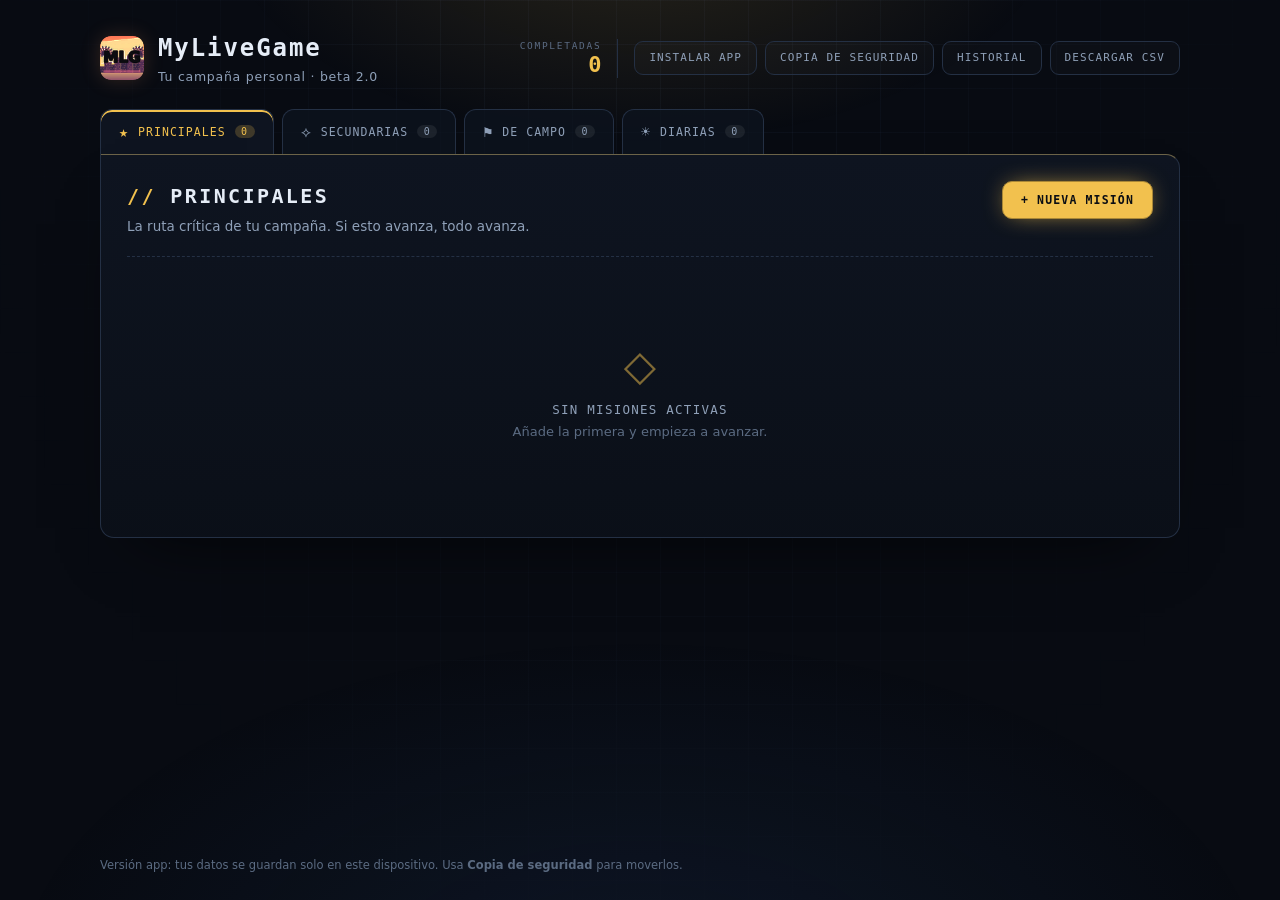
==== commit a4239fa6: "Actualizar nombre y metadatos de instalación PWA" ====
--- a/docs/index.html
+++ b/docs/index.html
@@ -3,16 +3,17 @@
 <head>
   <meta charset="utf-8">
   <meta name="viewport" content="width=device-width, initial-scale=1, viewport-fit=cover">
-  <title>MyLiveGame (beta)</title>
+  <title>MyLiveGame</title>
+  <meta name="application-name" content="MyLiveGame">
   <meta name="description" content="MyLiveGame (beta): convierte tus tareas en misiones.">
   <meta name="theme-color" content="#ff9a5c">
   <meta name="mobile-web-app-capable" content="yes">
   <meta name="apple-mobile-web-app-capable" content="yes">
   <meta name="apple-mobile-web-app-status-bar-style" content="black-translucent">
   <meta name="apple-mobile-web-app-title" content="MyLiveGame">
-  <link rel="manifest" href="manifest.webmanifest">
-  <link rel="icon" type="image/png" sizes="64x64" href="iconos/favicon-64.png">
-  <link rel="apple-touch-icon" href="iconos/apple-touch-icon.png">
+  <link rel="manifest" href="manifest.webmanifest?v=2.0.1">
+  <link rel="icon" type="image/png" sizes="64x64" href="iconos/favicon-64.png?v=2.0.1">
+  <link rel="apple-touch-icon" sizes="180x180" href="iconos/apple-touch-icon.png?v=2.0.1">
   <link rel="stylesheet" href="style.css">
 </head>
 <body data-tipo="principales">
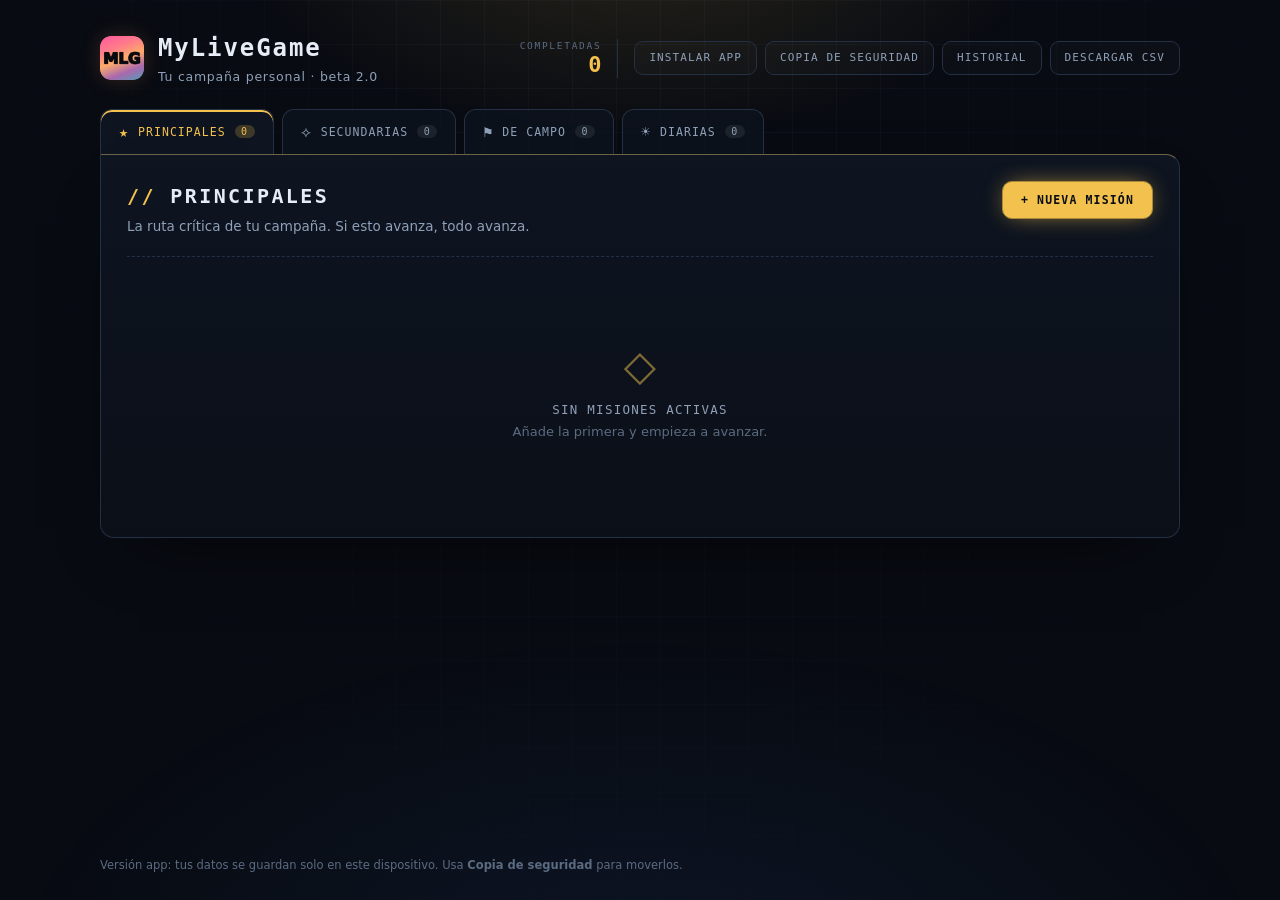
==== commit 9bf0be18: "Forzar actualización del icono instalado de la PWA" ====
--- a/docs/index.html
+++ b/docs/index.html
@@ -11,9 +11,9 @@
   <meta name="apple-mobile-web-app-capable" content="yes">
   <meta name="apple-mobile-web-app-status-bar-style" content="black-translucent">
   <meta name="apple-mobile-web-app-title" content="MyLiveGame">
-  <link rel="manifest" href="manifest.webmanifest?v=2.0.1">
-  <link rel="icon" type="image/png" sizes="64x64" href="iconos/favicon-64.png?v=2.0.1">
-  <link rel="apple-touch-icon" sizes="180x180" href="iconos/apple-touch-icon.png?v=2.0.1">
+  <link rel="manifest" href="manifest.webmanifest?v=2.0.2">
+  <link rel="icon" type="image/png" sizes="64x64" href="iconos/favicon-64.png?v=2.0.2">
+  <link rel="apple-touch-icon" sizes="180x180" href="iconos/apple-touch-icon.png?v=2.0.2">
   <link rel="stylesheet" href="style.css">
 </head>
 <body data-tipo="principales">
@@ -277,7 +277,9 @@
   <script>
     if ("serviceWorker" in navigator && /^https?:$/.test(location.protocol)) {
       window.addEventListener("load", function () {
-        navigator.serviceWorker.register("./sw.js").catch(function () {
+        navigator.serviceWorker.register("./sw.js", { updateViaCache: "none" }).then(function (registro) {
+          return registro.update();
+        }).catch(function () {
           /* sin service worker la app sigue funcionando */
         });
       });
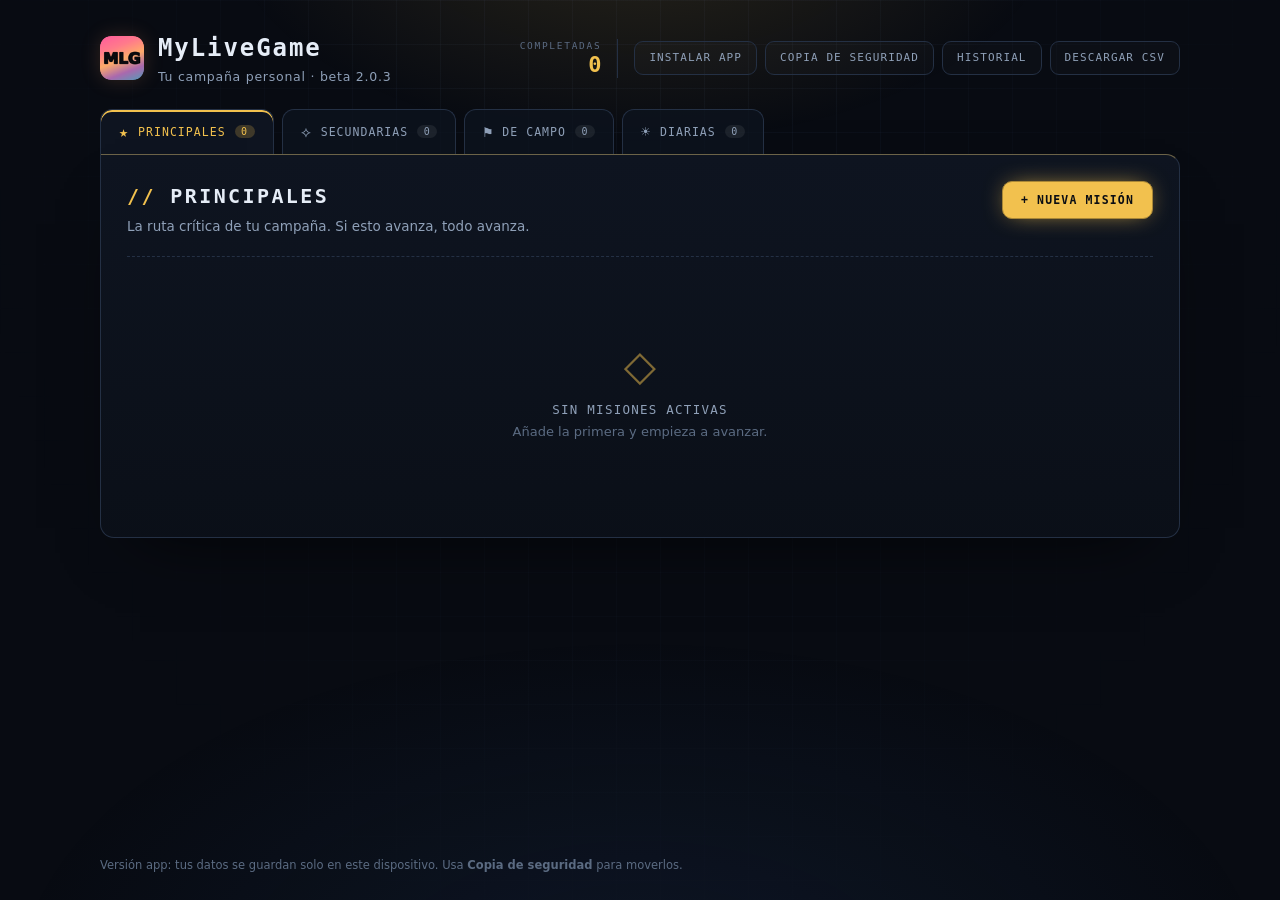
==== commit 1774c627: "Actualizar README y versión 2.0.3 beta" ====
--- a/docs/index.html
+++ b/docs/index.html
@@ -11,9 +11,9 @@
   <meta name="apple-mobile-web-app-capable" content="yes">
   <meta name="apple-mobile-web-app-status-bar-style" content="black-translucent">
   <meta name="apple-mobile-web-app-title" content="MyLiveGame">
-  <link rel="manifest" href="manifest.webmanifest?v=2.0.2">
-  <link rel="icon" type="image/png" sizes="64x64" href="iconos/favicon-64.png?v=2.0.2">
-  <link rel="apple-touch-icon" sizes="180x180" href="iconos/apple-touch-icon.png?v=2.0.2">
+  <link rel="manifest" href="manifest.webmanifest?v=2.0.3">
+  <link rel="icon" type="image/png" sizes="64x64" href="iconos/favicon-64.png?v=2.0.3">
+  <link rel="apple-touch-icon" sizes="180x180" href="iconos/apple-touch-icon.png?v=2.0.3">
   <link rel="stylesheet" href="style.css">
 </head>
 <body data-tipo="principales">
@@ -22,10 +22,10 @@
 
   <header class="hud">
     <div class="marca">
-      <img class="logo-mlg" src="iconos/favicon-64.png" alt="">
+      <img class="logo-mlg" src="iconos/favicon-64.png?v=2.0.3" alt="">
       <div>
         <h1>MyLiveGame</h1>
-        <p class="lema-app">Tu campaña personal · beta 2.0</p>
+        <p class="lema-app">Tu campaña personal · beta 2.0.3</p>
       </div>
     </div>
     <div class="hud-derecha">
@@ -276,6 +276,23 @@
   <script src="nucleo.js"></script>
   <script>
     if ("serviceWorker" in navigator && /^https?:$/.test(location.protocol)) {
+      const recargaClave = "mylivegame-serviceworker-recarga";
+      let ignorarSiguienteCambio = sessionStorage.getItem(recargaClave) === "1";
+      if (ignorarSiguienteCambio) {
+        sessionStorage.removeItem(recargaClave);
+        window.setTimeout(function () { ignorarSiguienteCambio = false; }, 1500);
+      }
+      navigator.serviceWorker.addEventListener("controllerchange", function () {
+        if (ignorarSiguienteCambio) {
+          ignorarSiguienteCambio = false;
+          return;
+        }
+        // Esperar si hay una misión en edición para no descartar campos sin guardar.
+        if (document.querySelector("dialog[open]")) return;
+        sessionStorage.setItem(recargaClave, "1");
+        ignorarSiguienteCambio = true;
+        window.location.reload();
+      });
       window.addEventListener("load", function () {
         navigator.serviceWorker.register("./sw.js", { updateViaCache: "none" }).then(function (registro) {
           return registro.update();
